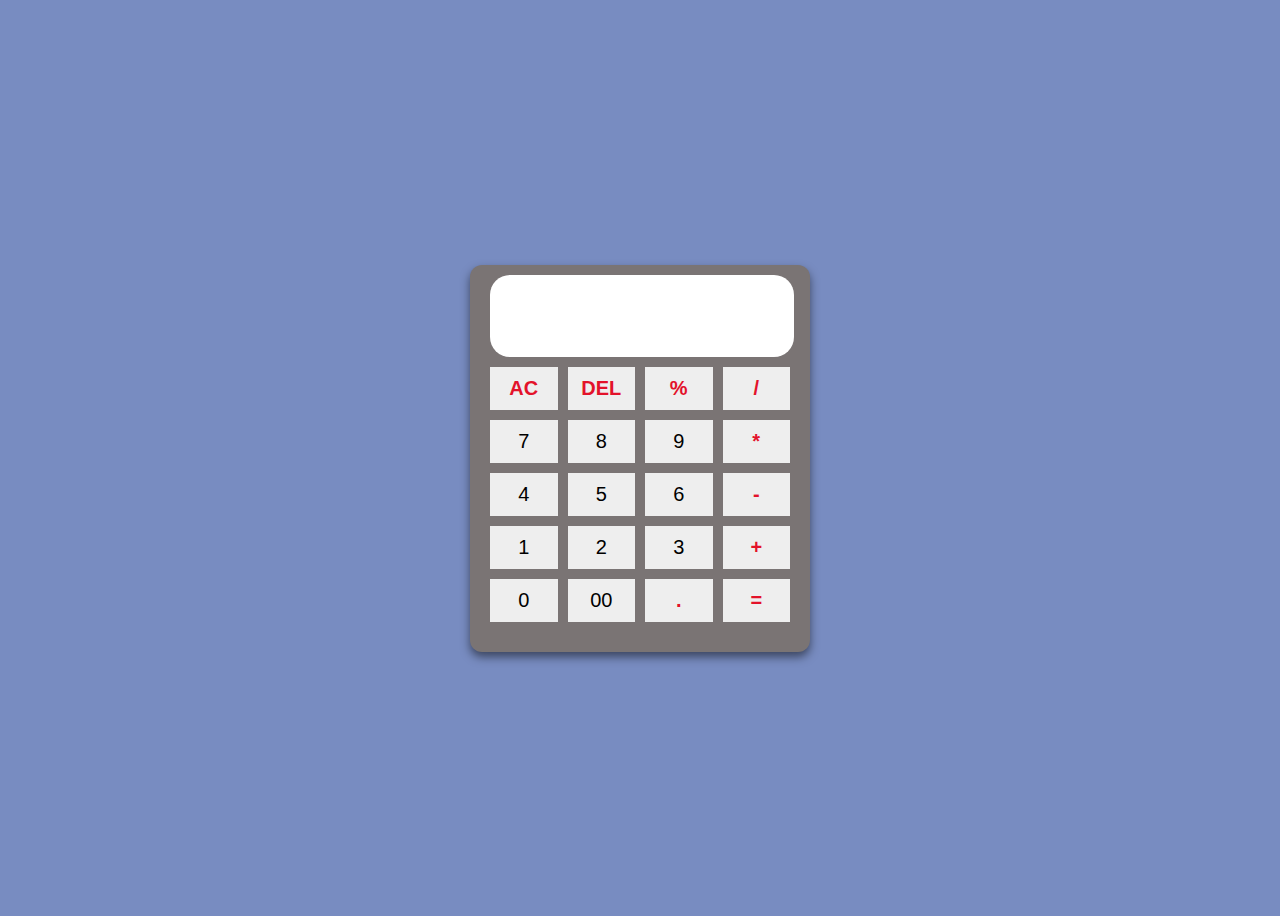
==== CodSoft_Task3/index.html @ abf548b6 "file updated" ====
<!DOCTYPE html>
<html lang="en">
<head>
    <meta charset="UTF-8">
    <meta name="viewport" content="width=device-width, initial-scale=1.0">
    <link rel="stylesheet" href="style.css">
    <title>Calculator</title>
</head>
<body>
    <div class="container">
        <input type="text" class="display">

        <div class="buttons">
            <button class="operator" data-value="AC">AC</button>
            <button class="operator" data-value="DEL">DEL</button>
            <button class="operator" data-value="%">%</button>
            <button  class="operator" data-value="/">/</button>
           
            <button data-value="7">7</button>
            <button data-value="8">8</button> 
            <button data-value="9">9</button>
            <button class="operator" data-value="*">*</button>
            
            <button data-value="4">4</button>
            <button data-value="5">5</button>
            <button data-value="6">6</button>
            <button  class="operator" data-value="-">-</button>
            
            <button data-value="1">1</button>
            <button data-value="2">2</button>
            <button data-value="3">3</button>
            <button class="operator" data-value="+">+</button>
            
            <button data-value="0">0</button>
            <button data-value="00">00</button>
            <button class="operator" data-value=".">.</button>
            <button class="operator" data-value="=">=</button>
        </div>
    </div>
    <script src="script.js"></script>
</body>
</html>
---- CodSoft_Task3/style.css ----
body{
    height: 100vh;
    display: flex;
    align-items: center;
    justify-content: center;
    background: #788cc1;
}
.container{
    position: relative;
    border-radius: 10px;
    max-width: 300px;
    width: 100%;
    border-radius: 12px;
    padding: 10px 20px 30px;
    background: #7a7474;
    box-shadow: 0 5px 10px rgba(0,0,0,0.5);

}
.display{
    height: 80px;
    width: 100%;
    border-radius: 20px;
    margin-bottom: 10px;
    font-size: 25px;
    outline: none;
    border: none;
    text-align: right;
    color: #000e1a;
    pointer-events: none;
}
.buttons{
    display: grid;
    grid-gap: 10px;
    grid-template-columns:repeat(4,1fr) ;
}
.buttons button{
    padding: 10px;
    border: none;
    background-color: #eee;
    font-size: 20px;
    cursor: pointer;
}
.buttons button:active{
    transform: scale(0.99);
}
.operator{
    color: #e3122a;
    font-weight: 600;
}
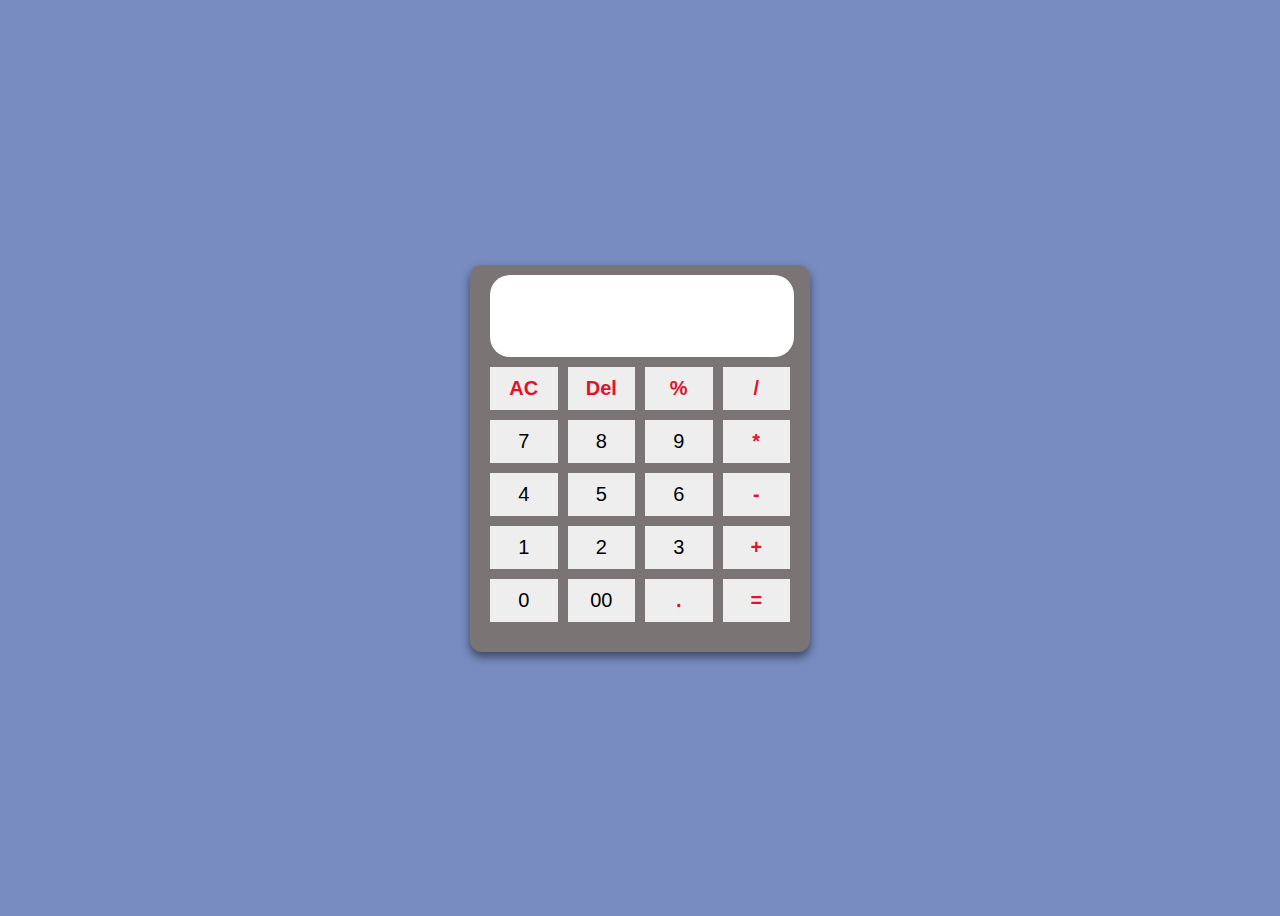
==== commit f87e16a2: "updated" ====
--- a/CodSoft_Task3/index.html
+++ b/CodSoft_Task3/index.html
@@ -12,7 +12,7 @@
 
         <div class="buttons">
             <button class="operator" data-value="AC">AC</button>
-            <button class="operator" data-value="DEL">DEL</button>
+            <button class="operator" data-value="DEL">Del</button>
             <button class="operator" data-value="%">%</button>
             <button  class="operator" data-value="/">/</button>
            
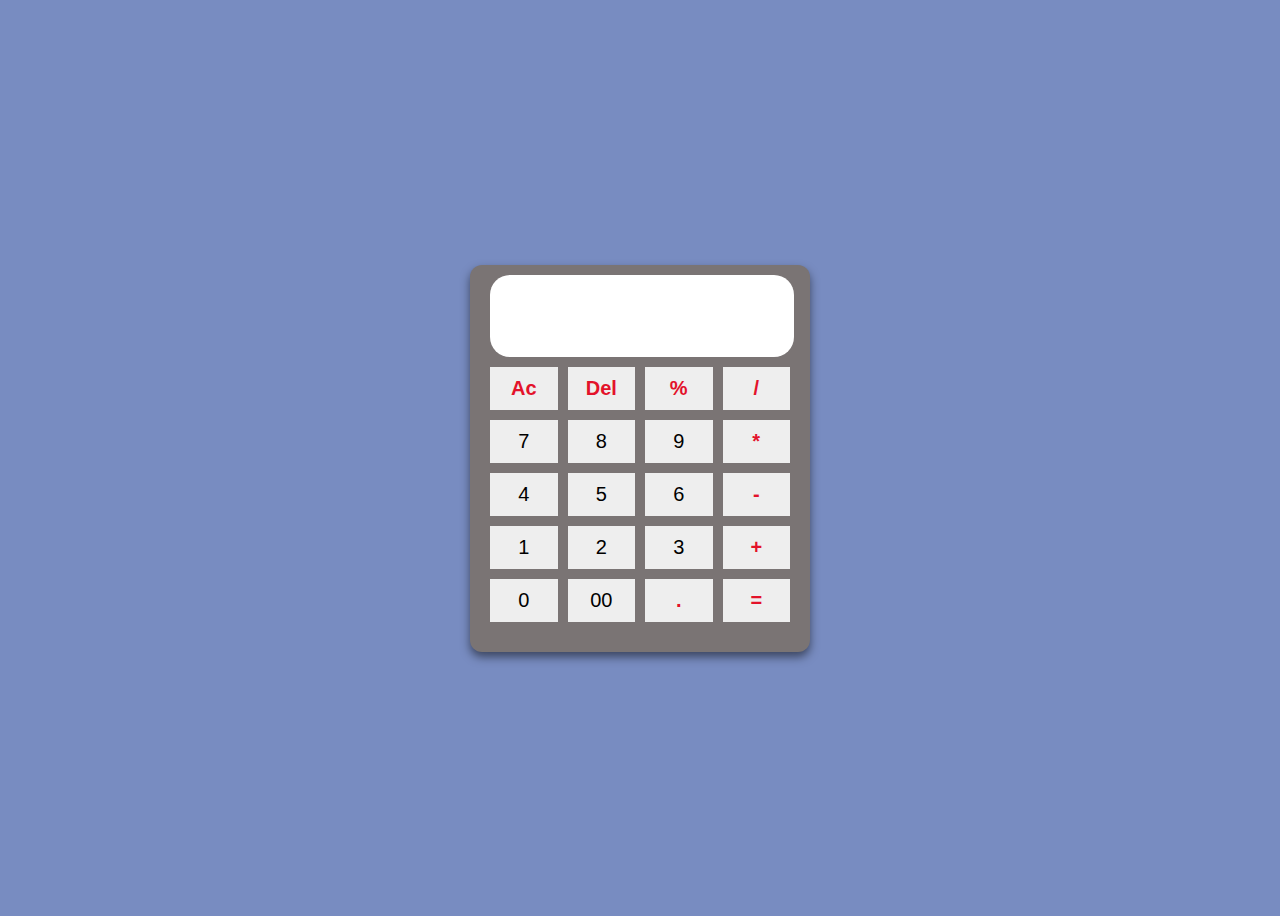
==== commit df33e870: "updated" ====
--- a/CodSoft_Task3/index.html
+++ b/CodSoft_Task3/index.html
@@ -11,7 +11,7 @@
         <input type="text" class="display">
 
         <div class="buttons">
-            <button class="operator" data-value="AC">AC</button>
+            <button class="operator" data-value="AC">Ac</button>
             <button class="operator" data-value="DEL">Del</button>
             <button class="operator" data-value="%">%</button>
             <button  class="operator" data-value="/">/</button>
